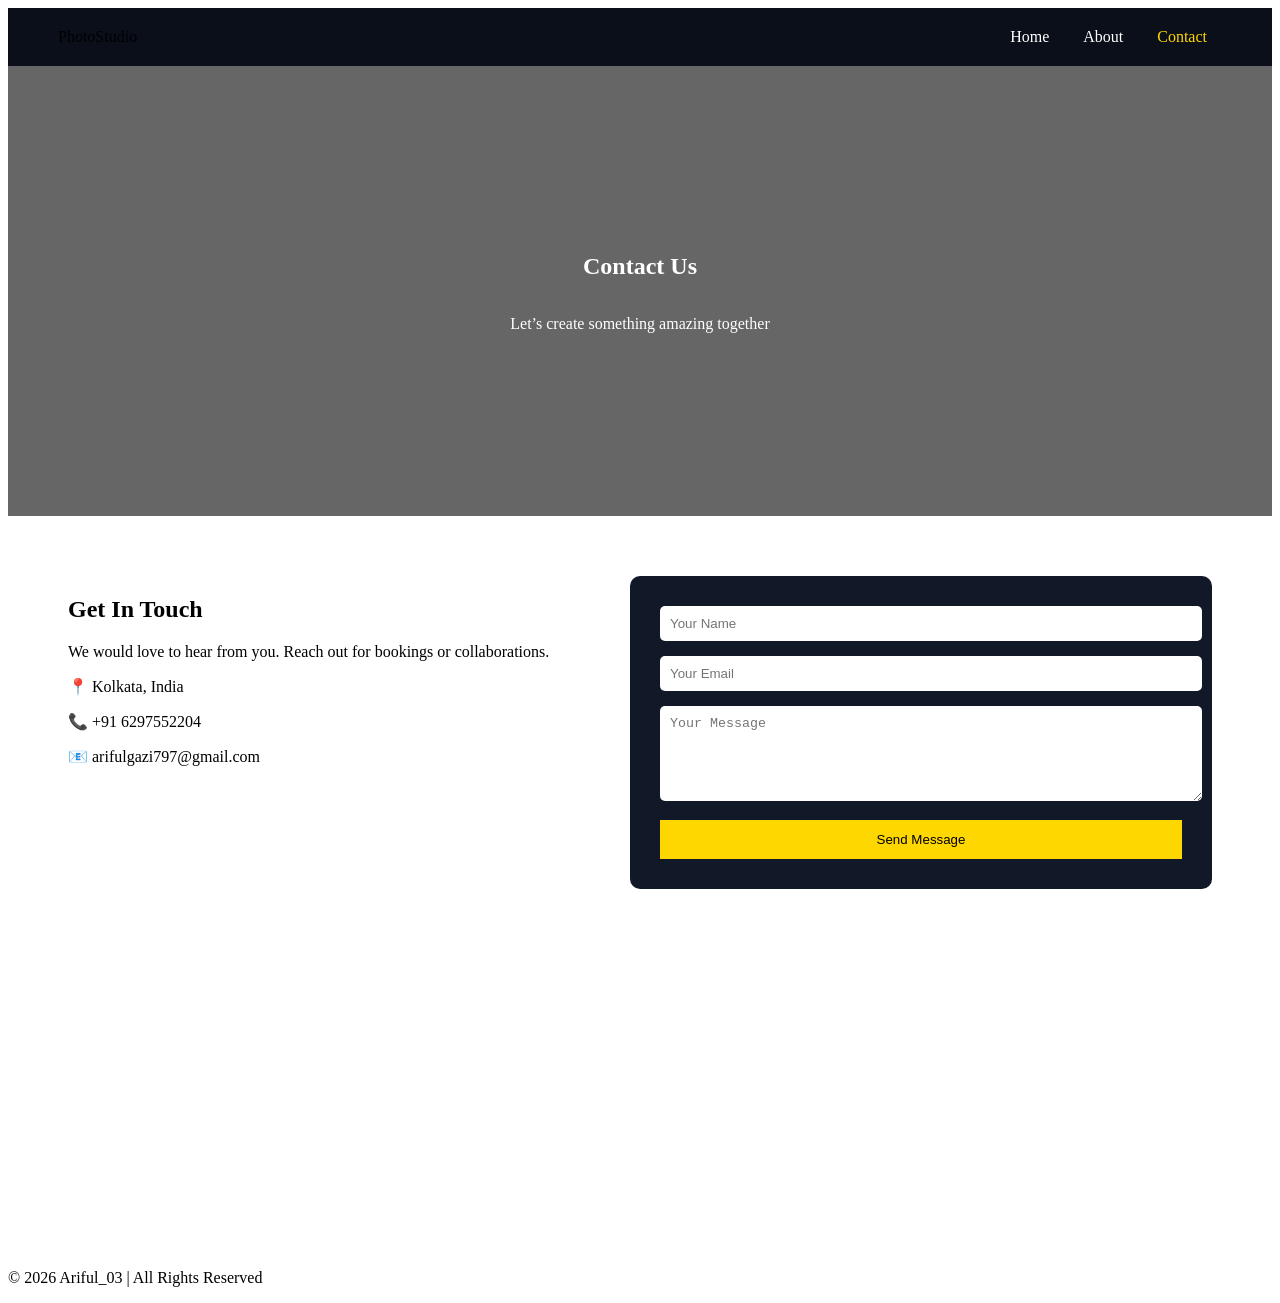
==== Contact.html @ 75930942 "Add files via upload" ====
<!DOCTYPE html>
<html lang="en">
<head>
<meta charset="UTF-8">
<meta name="viewport" content="width=device-width, initial-scale=1.0">
<title>Welcome to Photography</title>
<link rel="icon" type="image/png" href="images/favicon.png">
<link rel="stylesheet" href="Style2.css">
</head>
<body>

<!-- NAVBAR -->
<header class="navbar">
    <div class="logo">PhotoStudio</div>
    <nav>
        <a href="index.html">Home</a>
        <a href="about.html">About</a>
        <a href="contact.html" class="active">Contact</a>
    </nav>
</header>

<!-- HERO -->
<section class="contact-hero">
    <div class="overlay">
        <h1>Contact Us</h1>
        <p>Let’s create something amazing together</p>
    </div>
</section>

<!-- CONTACT SECTION -->
<section class="contact-container">

    <!-- LEFT INFO -->
    <div class="contact-info">
        <h2>Get In Touch</h2>
        <p>We would love to hear from you. Reach out for bookings or collaborations.</p>

        <p>📍 Kolkata, India</p>
        <p>📞 +91 6297552204</p>
        <p>📧 arifulgazi797@gmail.com</p>
    </div>

    <!-- FORM -->
    <div class="contact-form">
        <form>
            <input type="text" placeholder="Your Name" required>
            <input type="email" placeholder="Your Email" required>
            <textarea placeholder="Your Message" rows="5" required></textarea>
            <button type="submit">Send Message</button>
        </form>
    </div>

</section>

<!-- MAP -->
<section class="map">
    <iframe src="https://maps.google.com/maps?q=kolkata&t=&z=13&ie=UTF8&iwloc=&output=embed"></iframe>
</section>

<!-- FOOTER -->
<footer>
    <p>© 2026 Ariful_03 | All Rights Reserved</p>
</footer>

</body>
</html>
---- Style2.css ----
/* CONTACT HERO */
.contact-hero {
    height: 50vh;
    background: url('images/2.jpg') center/cover no-repeat;
}

.overlay {
    background: rgba(0,0,0,0.6);
    height: 100%;
    display: flex;
    flex-direction: column;
    justify-content: center;
    align-items: center;
    color: white;
}
/* NAVBAR */
.navbar {
    display: flex;
    justify-content: space-between;
    padding: 20px 50px;
    background: #0b0f1a;
}

.navbar a {
    color: white;
    margin: 0 15px;
    text-decoration: none;
}

.navbar a.active {
    color: gold;
}

/* CONTACT SECTION */
.contact-container {
    display: flex;
    padding: 60px;
    gap: 40px;
}

.contact-info {
    flex: 1;
}

.contact-form {
    flex: 1;
    background: #111827;
    padding: 30px;
    border-radius: 10px;
}

/* FORM */
.contact-form input,
.contact-form textarea {
    width: 100%;
    margin-bottom: 15px;
    padding: 10px;
    border: none;
    border-radius: 5px;
}

.contact-form button {
    width: 100%;
    padding: 12px;
    background: gold;
    border: none;
    cursor: pointer;
}

/* MAP */
.map iframe {
    width: 100%;
    height: 300px;
    border: none;
}

/* ACTIVE MENU */
nav a.active {
    color: gold;
}
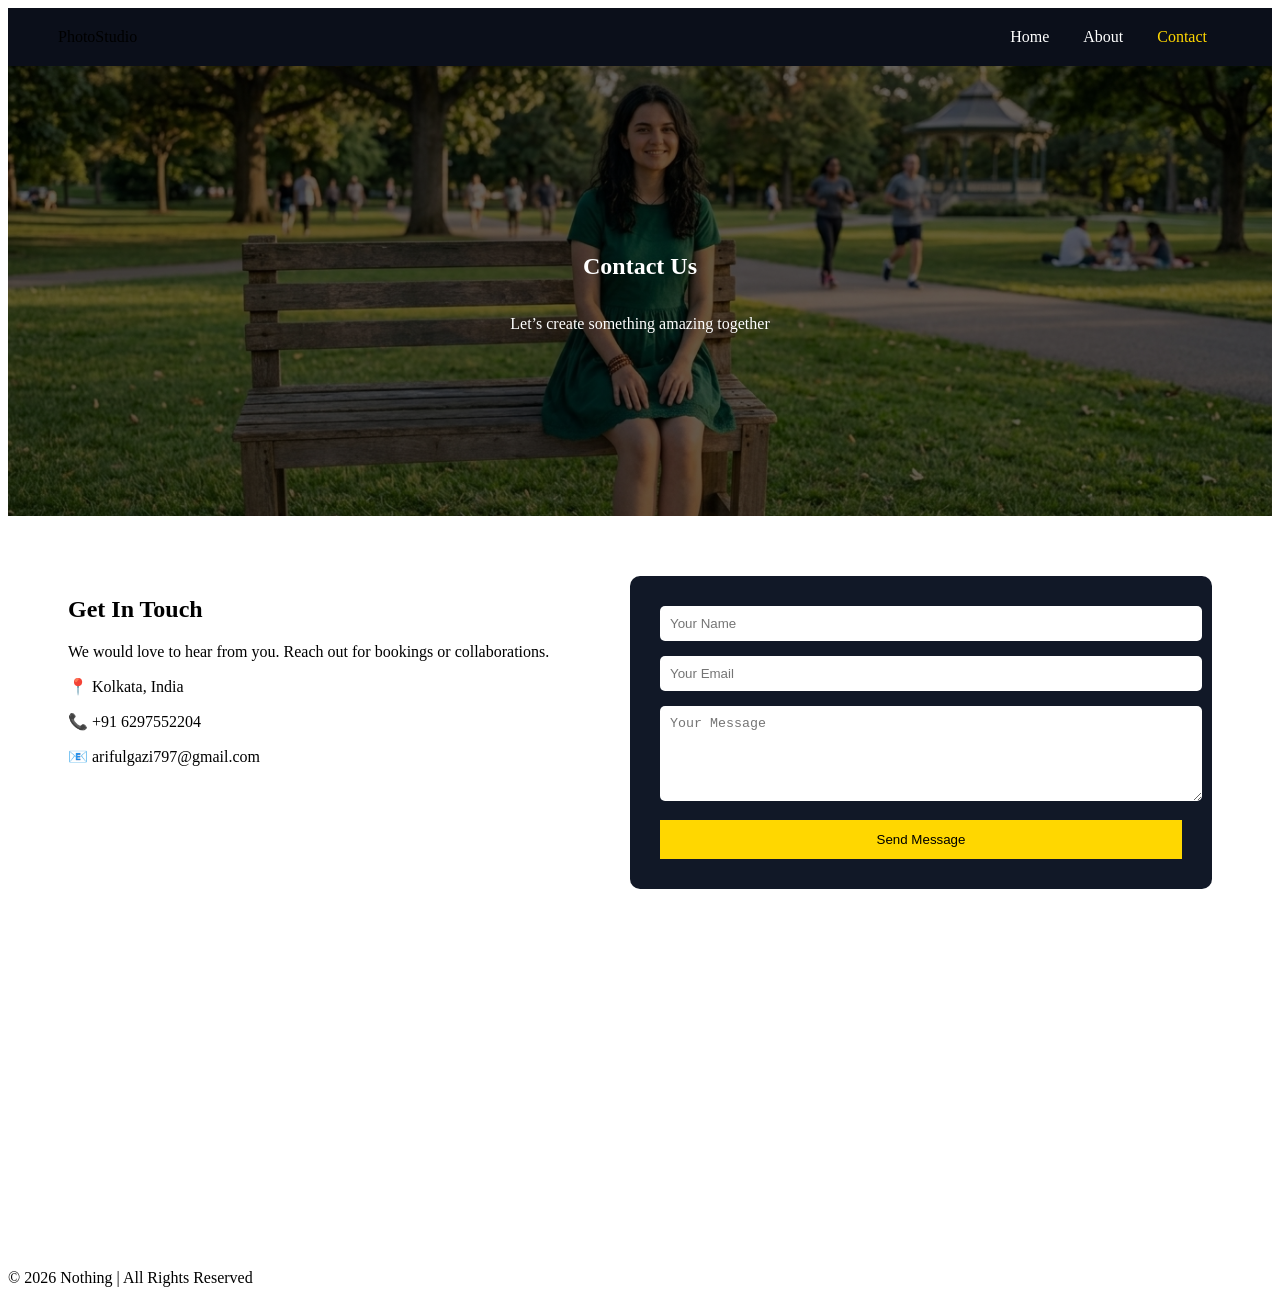
==== commit f1a3268a: "Update Contact.html" ====
--- a/Contact.html
+++ b/Contact.html
@@ -59,8 +59,8 @@
 
 <!-- FOOTER -->
 <footer>
-    <p>© 2026 Ariful_03 | All Rights Reserved</p>
+    <p>© 2026 Nothing | All Rights Reserved</p>
 </footer>
 
 </body>
-</html>+</html>
